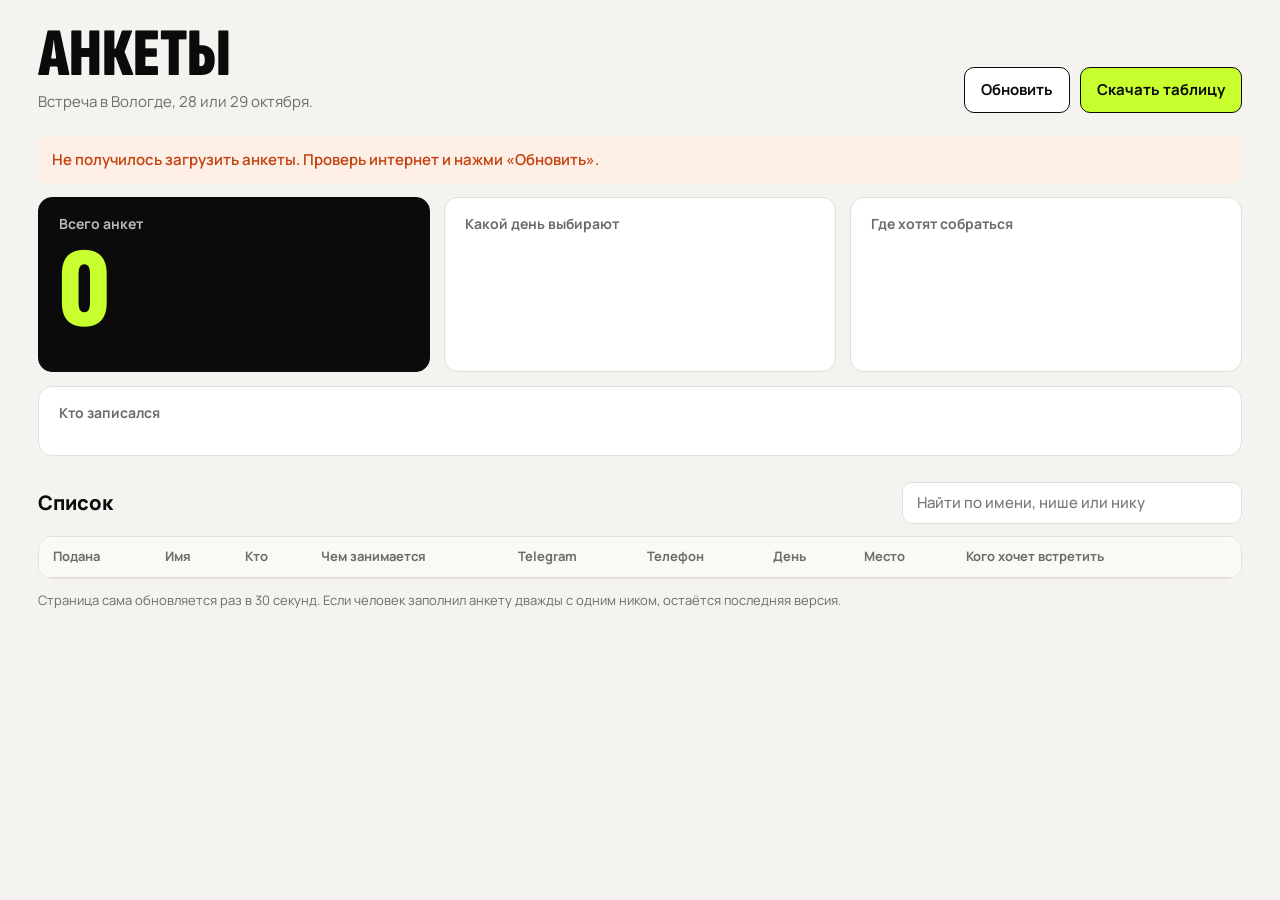
==== server/admin.html @ e9c080d3 "Анкеты уходят на свой сервис с админкой, после отправки открывается канал Co-Authored-By: Claude Opu" ====
<!doctype html>
<html lang="ru">
<head>
<meta charset="utf-8">
<meta name="viewport" content="width=device-width, initial-scale=1">
<meta name="robots" content="noindex, nofollow">
<title>Анкеты: встреча в Вологде</title>
<link rel="preconnect" href="https://fonts.googleapis.com">
<link rel="preconnect" href="https://fonts.gstatic.com" crossorigin>
<link href="https://fonts.googleapis.com/css2?family=Manrope:wght@400;500;600;700;800&family=Sofia+Sans+Extra+Condensed:wght@900&display=swap" rel="stylesheet">
<style>
:root {
  --bg: #f4f3ef; --card: #ffffff; --ink: #0b0b0c; --muted: #6d6c67; --line: #e2e0d9;
  --lime: #c8ff2e; --bar: #0b0b0c; --warn: #c2410c;
  --display: "Sofia Sans Extra Condensed", "Arial Narrow", sans-serif;
  --body: "Manrope", system-ui, -apple-system, sans-serif;
}
*, *::before, *::after { box-sizing: border-box; margin: 0; padding: 0; }
body { background: var(--bg); color: var(--ink); font: 400 15px/1.45 var(--body); -webkit-font-smoothing: antialiased; }
a { color: inherit; }
button { font: inherit; cursor: pointer; }
:focus-visible { outline: 3px solid var(--ink); outline-offset: 2px; }
.wrap { max-width: 1280px; margin: 0 auto; padding: 24px clamp(14px, 3vw, 40px) 64px; }

.head { display: flex; flex-wrap: wrap; align-items: flex-end; justify-content: space-between; gap: 16px 24px; margin-bottom: 24px; }
.head h1 { font: 900 clamp(40px, 6vw, 68px)/.9 var(--display); text-transform: uppercase; }
.head p { color: var(--muted); margin-top: 6px; }
.actions { display: flex; flex-wrap: wrap; gap: 10px; }
.btn { display: inline-flex; align-items: center; font-weight: 700; padding: 11px 16px; border-radius: 10px; border: 1px solid var(--ink); background: var(--card); text-decoration: none; color: var(--ink); }
.btn-main { background: var(--lime); }
.btn:hover { background: var(--ink); color: #fff; }

.stats { display: grid; gap: 14px; grid-template-columns: repeat(auto-fit, minmax(260px, 1fr)); margin-bottom: 14px; }
.card { background: var(--card); border: 1px solid var(--line); border-radius: 14px; padding: 18px 20px 20px; }
.card h2 { font: 700 14px/1.2 var(--body); color: var(--muted); margin-bottom: 14px; }
.total { display: flex; flex-direction: column; justify-content: space-between; background: var(--ink); color: #fff; border-color: var(--ink); }
.total h2 { color: #b9b8b2; }
.total-num { font: 900 clamp(84px, 9vw, 128px)/.8 var(--display); color: var(--lime); }
.total-sub { color: #b9b8b2; margin-top: 12px; }

.bars { display: grid; gap: 12px; }
.bar-row { display: grid; gap: 5px; }
.bar-top { display: flex; justify-content: space-between; gap: 12px; font-weight: 600; }
.bar-top b { font-weight: 800; font-variant-numeric: tabular-nums; }
.bar-track { height: 10px; border-radius: 99px; background: #ecebe5; overflow: hidden; }
.bar-fill { height: 100%; border-radius: 99px; background: var(--bar); min-width: 0; transition: width .4s; }
.bar-row.is-lead .bar-fill { background: #86c400; }
.verdict { margin-top: 14px; font-weight: 700; }

.roles { display: flex; flex-wrap: wrap; gap: 8px; }
.role { display: inline-flex; gap: 8px; align-items: baseline; padding: 7px 12px; border: 1px solid var(--line); border-radius: 99px; font-weight: 600; }
.role b { font-weight: 800; font-variant-numeric: tabular-nums; }
.role.is-zero { color: #a5a49e; }

.tools { display: flex; flex-wrap: wrap; align-items: center; justify-content: space-between; gap: 12px; margin: 26px 0 12px; }
.tools h2 { font: 800 20px/1.2 var(--body); }
.search { width: min(340px, 100%); font: 500 15px/1.2 var(--body); padding: 11px 14px; border: 1px solid var(--line); border-radius: 10px; background: var(--card); color: var(--ink); }

.table-wrap { background: var(--card); border: 1px solid var(--line); border-radius: 14px; overflow-x: auto; }
table { width: 100%; border-collapse: collapse; min-width: 1120px; }
th, td { text-align: left; vertical-align: top; padding: 12px 14px; border-bottom: 1px solid var(--line); }
th { font: 700 13px/1.2 var(--body); color: var(--muted); white-space: nowrap; background: #faf9f6; position: sticky; top: 0; }
tr:last-child td { border-bottom: 0; }
td.name { font-weight: 700; min-width: 150px; }
td.when { color: var(--muted); white-space: nowrap; font-variant-numeric: tabular-nums; }
td.seek { color: #3d3c39; max-width: 260px; }
td.phone { white-space: nowrap; font-variant-numeric: tabular-nums; }
td.tg a { font-weight: 700; text-underline-offset: 3px; }
.pill { display: inline-block; padding: 3px 9px; border-radius: 99px; background: #ecebe5; font-weight: 600; white-space: nowrap; }
.pill.is-pick { background: var(--lime); }
.del { border: 0; background: none; color: var(--muted); padding: 4px 6px; border-radius: 6px; }
.del:hover { color: var(--warn); background: #fdeee6; }
.empty { padding: 44px 20px; text-align: center; color: var(--muted); }
.empty b { display: block; color: var(--ink); font-size: 18px; margin-bottom: 6px; }
.note { color: var(--muted); font-size: 13px; margin-top: 12px; }
.error { background: #fdeee6; color: var(--warn); border-radius: 10px; padding: 12px 14px; font-weight: 600; margin-bottom: 14px; }
[hidden] { display: none !important; }
</style>
</head>
<body>
<div class="wrap">
  <header class="head">
    <div>
      <h1>Анкеты</h1>
      <p>Встреча в Вологде, 28 или 29 октября. <span id="updated"></span></p>
    </div>
    <div class="actions">
      <button class="btn" id="refresh" type="button">Обновить</button>
      <a class="btn btn-main" href="/admin/leads.csv">Скачать таблицу</a>
    </div>
  </header>

  <p class="error" id="error" hidden></p>

  <section class="stats">
    <div class="card total">
      <h2>Всего анкет</h2>
      <div>
        <div class="total-num" id="total">0</div>
        <p class="total-sub" id="total-sub"></p>
      </div>
    </div>
    <div class="card">
      <h2>Какой день выбирают</h2>
      <div class="bars" id="dates"></div>
      <p class="verdict" id="dates-verdict"></p>
    </div>
    <div class="card">
      <h2>Где хотят собраться</h2>
      <div class="bars" id="places"></div>
      <p class="verdict" id="places-verdict"></p>
    </div>
  </section>

  <section class="card">
    <h2>Кто записался</h2>
    <div class="roles" id="roles"></div>
  </section>

  <div class="tools">
    <h2>Список</h2>
    <input class="search" id="search" type="search" placeholder="Найти по имени, нише или нику" aria-label="Поиск по анкетам">
  </div>

  <div class="table-wrap">
    <table id="table">
      <thead>
        <tr><th>Подана</th><th>Имя</th><th>Кто</th><th>Чем занимается</th><th>Telegram</th><th>Телефон</th><th>День</th><th>Место</th><th>Кого хочет встретить</th><th></th></tr>
      </thead>
      <tbody id="rows"></tbody>
    </table>
    <div class="empty" id="empty" hidden><b>Анкет пока нет</b>Как только кто-то заполнит анкету на сайте, она появится здесь.</div>
  </div>
  <p class="note">Страница сама обновляется раз в 30 секунд. Если человек заполнил анкету дважды с одним ником, остаётся последняя версия.</p>
</div>

<script>
const $ = (s) => document.querySelector(s);
const el = (tag, cls, text) => { const n = document.createElement(tag); if (cls) n.className = cls; if (text != null) n.textContent = text; return n; };
let data = { leads: [], total: 0, dates: [], places: [], roles: [] };

const fmt = new Intl.DateTimeFormat("ru-RU", { day: "2-digit", month: "2-digit", hour: "2-digit", minute: "2-digit" });
const plural = (n, a, b, c) => { const m = n % 100, k = n % 10; return m > 10 && m < 20 ? c : k === 1 ? a : k >= 2 && k <= 4 ? b : c; };

function bars(target, items, verdictEl, anyLabel) {
  target.replaceChildren();
  const max = Math.max(1, ...items.map((i) => i.count));
  const real = items.filter((i) => i.label !== anyLabel);
  const top = Math.max(...real.map((i) => i.count));
  const leaders = real.filter((i) => i.count === top && top > 0);
  items.forEach((i) => {
    const row = el("div", "bar-row" + (leaders.length === 1 && leaders[0] === i ? " is-lead" : ""));
    const head = el("div", "bar-top");
    head.append(el("span", "", i.label), el("b", "", String(i.count)));
    const track = el("div", "bar-track");
    const fill = el("div", "bar-fill");
    fill.style.width = (i.count / max) * 100 + "%";
    track.append(fill);
    row.append(head, track);
    target.append(row);
  });
  verdictEl.textContent = top === 0 ? "Голосов пока нет"
    : leaders.length === 1 ? "Впереди: " + leaders[0].label.toLowerCase()
    : "Пока поровну";
}

function render() {
  $("#total").textContent = data.total;
  $("#total-sub").textContent = data.total ? plural(data.total, "человек хочет", "человека хотят", "человек хотят") + " прийти" : "Ждём первых";
  bars($("#dates"), data.dates, $("#dates-verdict"), "Любой из двух дней");
  bars($("#places"), data.places, $("#places-verdict"), "Без разницы");

  const roles = $("#roles");
  roles.replaceChildren();
  data.roles.forEach((r) => {
    const chip = el("span", "role" + (r.count ? "" : " is-zero"));
    chip.append(el("span", "", r.label), el("b", "", String(r.count)));
    roles.append(chip);
  });

  const q = $("#search").value.trim().toLowerCase();
  const list = data.leads.filter((l) => !q || [l.name, l.roles, l.what, l.telegram, l.phone, l.seek].join(" ").toLowerCase().includes(q));
  const rows = $("#rows");
  rows.replaceChildren();
  list.forEach((l) => {
    const tr = el("tr");
    tr.append(el("td", "when", fmt.format(new Date(l.created_at))), el("td", "name", l.name), el("td", "", l.roles), el("td", "", l.what));
    const tg = el("td", "tg");
    const a = el("a", "", l.telegram);
    a.href = "https://t.me/" + l.telegram.replace(/^@/, "");
    a.target = "_blank"; a.rel = "noopener";
    tg.append(a);
    const date = el("td"); date.append(el("span", "pill", l.date));
    const place = el("td"); place.append(el("span", "pill", l.place));
    const del = el("td");
    const btn = el("button", "del", "Убрать");
    btn.type = "button";
    btn.addEventListener("click", () => remove(l));
    del.append(btn);
    tr.append(tg, el("td", "phone", l.phone), date, place, el("td", "seek", l.seek), del);
    rows.append(tr);
  });
  $("#table").hidden = !list.length;
  const empty = $("#empty");
  empty.hidden = Boolean(list.length);
  if (!list.length && data.total) empty.replaceChildren(el("b", "", "Ничего не нашлось"), document.createTextNode("Попробуй другое слово."));
}

async function load() {
  try {
    const res = await fetch(location.origin + "/admin/leads.json", { cache: "no-store" });
    if (!res.ok) throw new Error("HTTP " + res.status);
    data = await res.json();
    $("#error").hidden = true;
    $("#updated").textContent = "Обновлено в " + new Intl.DateTimeFormat("ru-RU", { hour: "2-digit", minute: "2-digit", second: "2-digit" }).format(new Date()) + ".";
    render();
  } catch (e) {
    $("#error").textContent = "Не получилось загрузить анкеты. Проверь интернет и нажми «Обновить».";
    $("#error").hidden = false;
  }
}

async function remove(lead) {
  if (!confirm("Убрать анкету «" + lead.name + "» из списка?")) return;
  const res = await fetch(location.origin + "/admin/delete", { method: "POST", headers: { "Content-Type": "application/json", "X-Admin": "1" }, body: JSON.stringify({ id: lead.id }) });
  if (!res.ok) { $("#error").textContent = "Анкета не убралась, попробуй ещё раз."; $("#error").hidden = false; return; }
  load();
}

$("#search").addEventListener("input", render);
$("#refresh").addEventListener("click", load);
load();
setInterval(() => { if (!document.hidden) load(); }, 30000);
</script>
</body>
</html>
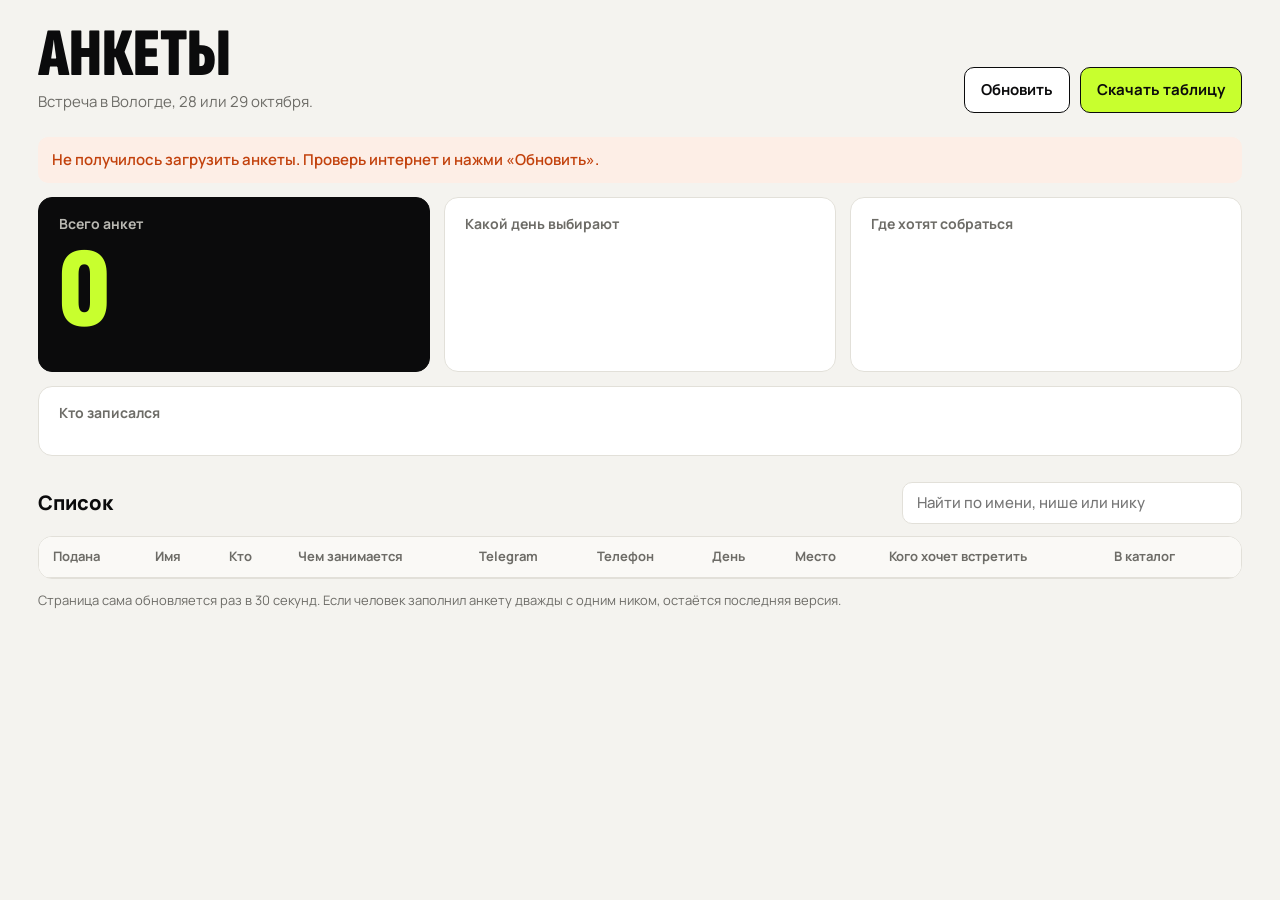
==== commit cd075961: "Согласие на каталог спецов Вологды в анкете и админке Co-Authored-By: Claude Opus 5.5 <noreply@anthr" ====
--- a/server/admin.html
+++ b/server/admin.html
@@ -57,7 +57,7 @@
 .search { width: min(340px, 100%); font: 500 15px/1.2 var(--body); padding: 11px 14px; border: 1px solid var(--line); border-radius: 10px; background: var(--card); color: var(--ink); }
 
 .table-wrap { background: var(--card); border: 1px solid var(--line); border-radius: 14px; overflow-x: auto; }
-table { width: 100%; border-collapse: collapse; min-width: 1120px; }
+table { width: 100%; border-collapse: collapse; min-width: 1220px; }
 th, td { text-align: left; vertical-align: top; padding: 12px 14px; border-bottom: 1px solid var(--line); }
 th { font: 700 13px/1.2 var(--body); color: var(--muted); white-space: nowrap; background: #faf9f6; position: sticky; top: 0; }
 tr:last-child td { border-bottom: 0; }
@@ -125,7 +125,7 @@
   <div class="table-wrap">
     <table id="table">
       <thead>
-        <tr><th>Подана</th><th>Имя</th><th>Кто</th><th>Чем занимается</th><th>Telegram</th><th>Телефон</th><th>День</th><th>Место</th><th>Кого хочет встретить</th><th></th></tr>
+        <tr><th>Подана</th><th>Имя</th><th>Кто</th><th>Чем занимается</th><th>Telegram</th><th>Телефон</th><th>День</th><th>Место</th><th>Кого хочет встретить</th><th>В каталог</th><th></th></tr>
       </thead>
       <tbody id="rows"></tbody>
     </table>
@@ -166,7 +166,9 @@
 
 function render() {
   $("#total").textContent = data.total;
-  $("#total-sub").textContent = data.total ? plural(data.total, "человек хочет", "человека хотят", "человек хотят") + " прийти" : "Ждём первых";
+  $("#total-sub").textContent = data.total
+    ? plural(data.total, "человек хочет", "человека хотят", "человек хотят") + " прийти, в каталог согласны " + (data.catalog || 0)
+    : "Ждём первых";
   bars($("#dates"), data.dates, $("#dates-verdict"), "Любой из двух дней");
   bars($("#places"), data.places, $("#places-verdict"), "Без разницы");
 
@@ -197,7 +199,8 @@
     btn.type = "button";
     btn.addEventListener("click", () => remove(l));
     del.append(btn);
-    tr.append(tg, el("td", "phone", l.phone), date, place, el("td", "seek", l.seek), del);
+    const cat = el("td"); cat.append(el("span", "pill" + (l.catalog ? " is-pick" : ""), l.catalog ? "да" : "нет"));
+    tr.append(tg, el("td", "phone", l.phone), date, place, el("td", "seek", l.seek), cat, del);
     rows.append(tr);
   });
   $("#table").hidden = !list.length;
